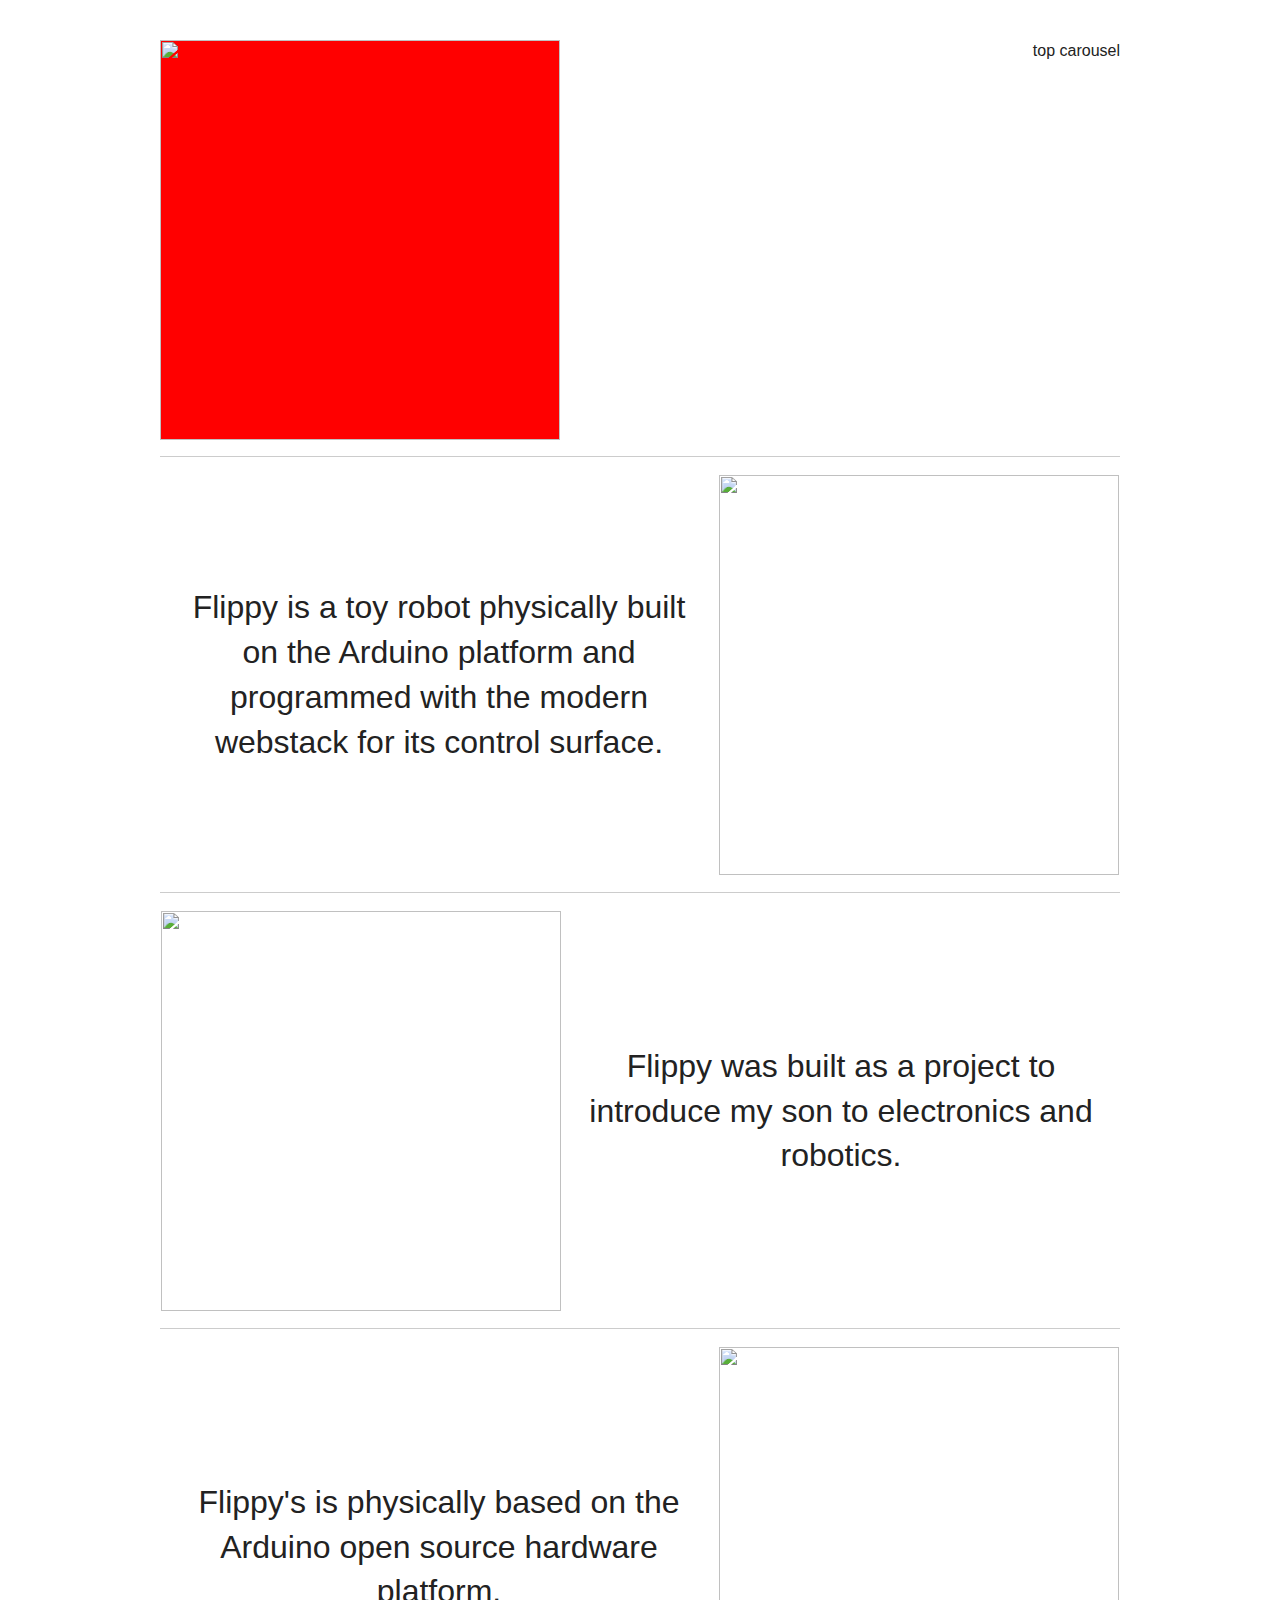
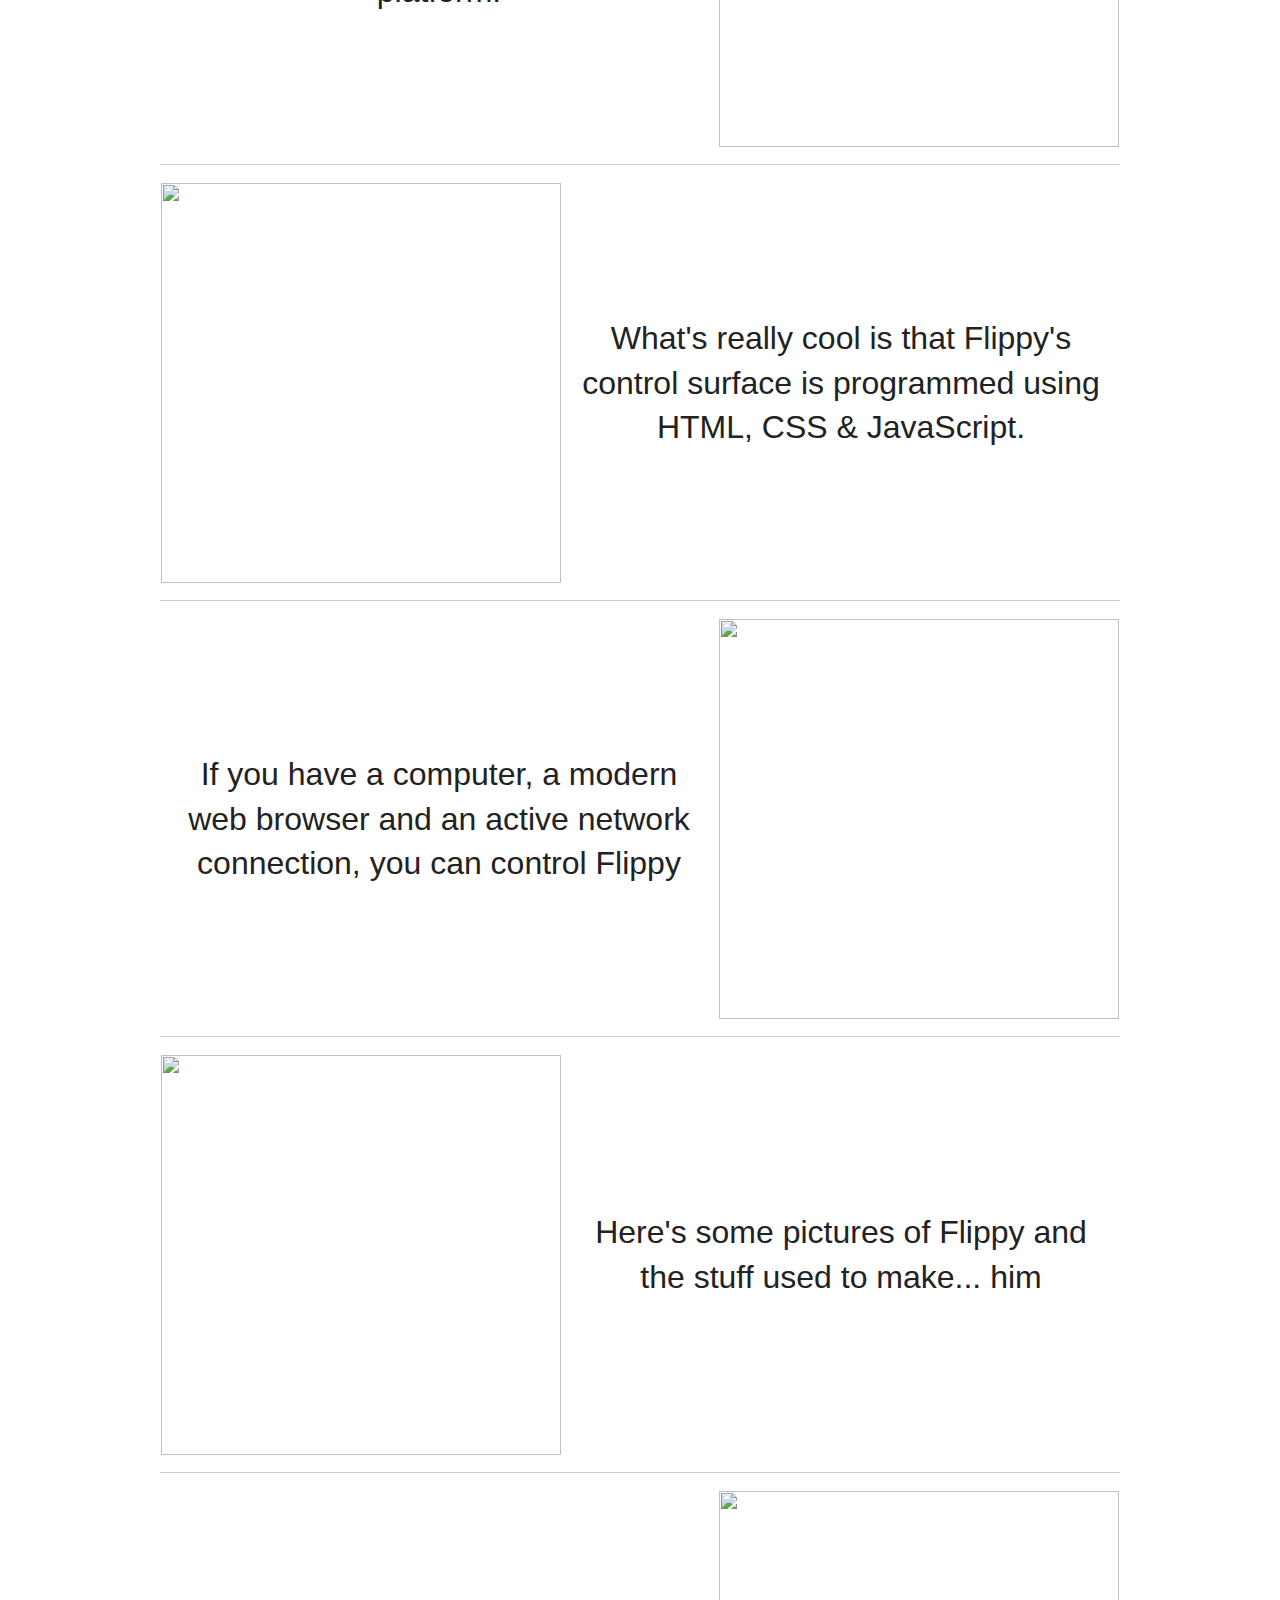
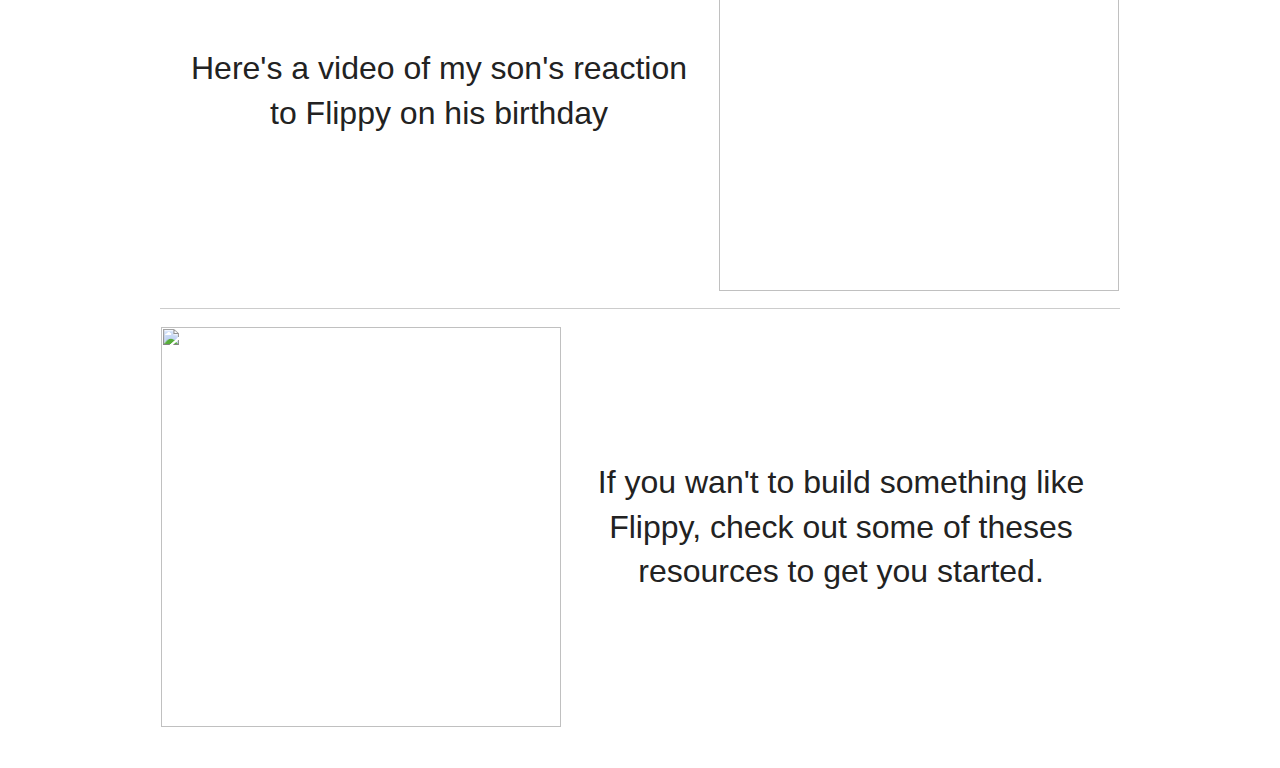
==== index.html @ 73bdab9d "flippy site is on it's way" ====
<!DOCTYPE html>
<head>
  <meta charset="utf-8">
  <meta http-equiv="X-UA-Compatible" content="IE=edge,chrome=1">
  <title></title>
  <meta name="description" content="">
  <meta name="viewport" content="width=device-width">
  <link rel="stylesheet" href="css/normalize.css">
  <link rel="stylesheet" href="css/main.css">
  <link rel="stylesheet" href="css/screen.css">
  <script src="js/vendor/modernizr-2.6.2.min.js"></script>
</head>
<body>
  <div id="main_container" class="mainContainer">
    <div id="row1" class="imgCarousel">
      <div id="top_img" class="topImg"><img src="http://placehold.it/400x400" height="400" width="400"></div>
      <div id="top_car" class="topCar">top carousel</div>
    </div>
    <div class="clearfix"></div>
    <hr>
    <table id="row1" class="descImg">
      <tr>
        <td class="rowdesc">
          <p>Flippy is a toy robot  physically built on the Arduino platform and programmed with the modern webstack for its control surface.</p>
        </td>
        <td class="rowimg"><img src="http://placehold.it/400x400" height="400" width="400"></td>
      </tr>
    </table>
    <hr>
    <table id="row2" class="imgDesc">
      <tr>
        <td class="rowimg"><img src="http://placehold.it/400x400" height="400" width="400"></td>
        <td class="rowdesc">
          <p>Flippy was built as a project to introduce my son to electronics and robotics.</p>
        </td>
      </tr>
    </table>
    <hr>
    <table id="row3" class="descImg">
      <tr>
        <td class="rowdesc">
          <p>Flippy's is physically based on the Arduino open source hardware platform.</p>
        </td>
        <td class="rowimg"><img src="http://placehold.it/400x400" height="400" width="400"></td>
      </tr>
    </table>
    <hr>
    <table id="row4" class="imgDesc">
      <tr>
        <td class="rowimg"><img src="http://placehold.it/400x400" height="400" width="400"></td>
        <td class="rowdesc">
          <p>What's really cool is that Flippy's control surface is programmed using HTML, CSS & JavaScript.</p>
        </td>
      </tr>
    </table>
    <hr>
    <table id="row5" class="descImg">
      <tr>
        <td class="rowdesc">
          <p>If you have a computer, a modern web browser and an active network connection, you can control Flippy</p>
          <td class="rowimg"><img src="http://placehold.it/400x400" height="400" width="400"></td>
        </td>
      </tr>
    </table>
    <hr>
    <table id="row6" class="imgDesc">
      <tr>
        <td class="rowimg"><img src="http://placehold.it/400x400" height="400" width="400"></td>
        <td class="rowdesc">
          <p>Here's some pictures of Flippy and the stuff used to make... him</p>
        </td>
      </tr>
    </table>
    <hr>
    <table id="row7" class="descImg">
      <tr>
        <td class="rowdesc">
          <p>Here's a video of my son's reaction to Flippy on his birthday</p>
        </td>
        <td class="rowimg"><img src="http://placehold.it/400x400" height="400" width="400"></td>
      </tr>
    </table>
    <hr>
    <table id="row8" class="imgDesc">
      <tr>
        <td class="rowimg"><img src="http://placehold.it/400x400" height="400" width="400"></td>
        <td class="rowdesc">
          <p>If you wan't to build something like Flippy, check out some of theses resources to get you started.</p>
        </td>
      </tr>
    </table>
  </div>
  <script src="//ajax.googleapis.com/ajax/libs/jquery/1.8.2/jquery.min.js"></script>
  <script>window.jQuery || document.write('<script src="js/vendor/jquery-1.8.2.min.js"><\\/script>')</script>
  <script src="js/plugins.js"></script>
  <script src="js/main.js"></script>
  <script>
    var _gaq=[['_setAccount','UA-XXXXX-X'],['_trackPageview']];
    (function(d,t){var g=d.createElement(t),s=d.getElementsByTagName(t)[0];
    g.src=('https:'==location.protocol?'//ssl':'//www')+'.google-analytics.com/ga.js';
    s.parentNode.insertBefore(g,s)}(document,'script'));
  </script>
</body>
---- css/main.css ----
/*
 * HTML5 Boilerplate
 *
 * What follows is the result of much research on cross-browser styling.
 * Credit left inline and big thanks to Nicolas Gallagher, Jonathan Neal,
 * Kroc Camen, and the H5BP dev community and team.
 */

/* ==========================================================================
   Base styles: opinionated defaults
   ========================================================================== */

html,
button,
input,
select,
textarea {
    color: #222;
}

body {
    font-size: 1em;
    line-height: 1.4;
}

/*
 * Remove text-shadow in selection highlight: h5bp.com/i
 * These selection declarations have to be separate.
 * Customize the background color to match your design.
 */

::-moz-selection {
    background: #b3d4fc;
    text-shadow: none;
}

::selection {
    background: #b3d4fc;
    text-shadow: none;
}

/*
 * A better looking default horizontal rule
 */

hr {
    display: block;
    height: 1px;
    border: 0;
    border-top: 1px solid #ccc;
    margin: 1em 0;
    padding: 0;
}

/*
 * Remove the gap between images and the bottom of their containers: h5bp.com/i/440
 */

img {
    vertical-align: middle;
}

/*
 * Remove default fieldset styles.
 */

fieldset {
    border: 0;
    margin: 0;
    padding: 0;
}

/*
 * Allow only vertical resizing of textareas.
 */

textarea {
    resize: vertical;
}

/* ==========================================================================
   Chrome Frame prompt
   ========================================================================== */

.chromeframe {
    margin: 0.2em 0;
    background: #ccc;
    color: #000;
    padding: 0.2em 0;
}

/* ==========================================================================
   Author's custom styles
   ========================================================================== */

















/* ==========================================================================
   Helper classes
   ========================================================================== */

/*
 * Image replacement
 */

.ir {
    background-color: transparent;
    border: 0;
    overflow: hidden;
    /* IE 6/7 fallback */
    *text-indent: -9999px;
}

.ir:before {
    content: "";
    display: block;
    width: 0;
    height: 100%;
}

/*
 * Hide from both screenreaders and browsers: h5bp.com/u
 */

.hidden {
    display: none !important;
    visibility: hidden;
}

/*
 * Hide only visually, but have it available for screenreaders: h5bp.com/v
 */

.visuallyhidden {
    border: 0;
    clip: rect(0 0 0 0);
    height: 1px;
    margin: -1px;
    overflow: hidden;
    padding: 0;
    position: absolute;
    width: 1px;
}

/*
 * Extends the .visuallyhidden class to allow the element to be focusable
 * when navigated to via the keyboard: h5bp.com/p
 */

.visuallyhidden.focusable:active,
.visuallyhidden.focusable:focus {
    clip: auto;
    height: auto;
    margin: 0;
    overflow: visible;
    position: static;
    width: auto;
}

/*
 * Hide visually and from screenreaders, but maintain layout
 */

.invisible {
    visibility: hidden;
}

/*
 * Clearfix: contain floats
 *
 * For modern browsers
 * 1. The space content is one way to avoid an Opera bug when the
 *    `contenteditable` attribute is included anywhere else in the document.
 *    Otherwise it causes space to appear at the top and bottom of elements
 *    that receive the `clearfix` class.
 * 2. The use of `table` rather than `block` is only necessary if using
 *    `:before` to contain the top-margins of child elements.
 */

.clearfix:before,
.clearfix:after {
    content: " "; /* 1 */
    display: table; /* 2 */
}

.clearfix:after {
    clear: both;
}

/*
 * For IE 6/7 only
 * Include this rule to trigger hasLayout and contain floats.
 */

.clearfix {
    *zoom: 1;
}

/* ==========================================================================
   EXAMPLE Media Queries for Responsive Design.
   Theses examples override the primary ('mobile first') styles.
   Modify as content requires.
   ========================================================================== */

@media only screen and (min-width: 35em) {
    /* Style adjustments for viewports that meet the condition */
}

@media only screen and (-webkit-min-device-pixel-ratio: 1.5),
       only screen and (min-resolution: 144dpi) {
    /* Style adjustments for high resolution devices */
}

/* ==========================================================================
   Print styles.
   Inlined to avoid required HTTP connection: h5bp.com/r
   ========================================================================== */

@media print {
    * {
        background: transparent !important;
        color: #000 !important; /* Black prints faster: h5bp.com/s */
        box-shadow: none !important;
        text-shadow: none !important;
    }

    a,
    a:visited {
        text-decoration: underline;
    }

    a[href]:after {
        content: " (" attr(href) ")";
    }

    abbr[title]:after {
        content: " (" attr(title) ")";
    }

    /*
     * Don't show links for images, or javascript/internal links
     */

    .ir a:after,
    a[href^="javascript:"]:after,
    a[href^="#"]:after {
        content: "";
    }

    pre,
    blockquote {
        border: 1px solid #999;
        page-break-inside: avoid;
    }

    thead {
        display: table-header-group; /* h5bp.com/t */
    }

    tr,
    img {
        page-break-inside: avoid;
    }

    img {
        max-width: 100% !important;
    }

    @page {
        margin: 0.5cm;
    }

    p,
    h2,
    h3 {
        orphans: 3;
        widows: 3;
    }

    h2,
    h3 {
        page-break-after: avoid;
    }
}
---- css/screen.css ----
.mainContainer{max-width:960px;margin:40px auto;padding:0px 20px}.imgCarousel .topImg{float:left;height:400px;width:400px;background-color:red}.imgCarousel .topCar{float:right}.descImg .rowdesc{font-size:2em;text-align:center;vertical-align:middle;padding:0px 20px 0px 20px}.descImg .rowimg{background-color:transparent;min-width:400px;height:400px;vertical-align:middle;text-align:center}.imgDesc .rowimg{background-color:transparent;min-width:400px;height:400px;vertical-align:middle;text-align:center}.imgDesc .rowdesc{font-size:2em;text-align:center;vertical-align:middle;padding:0px 20px 0px 20px}
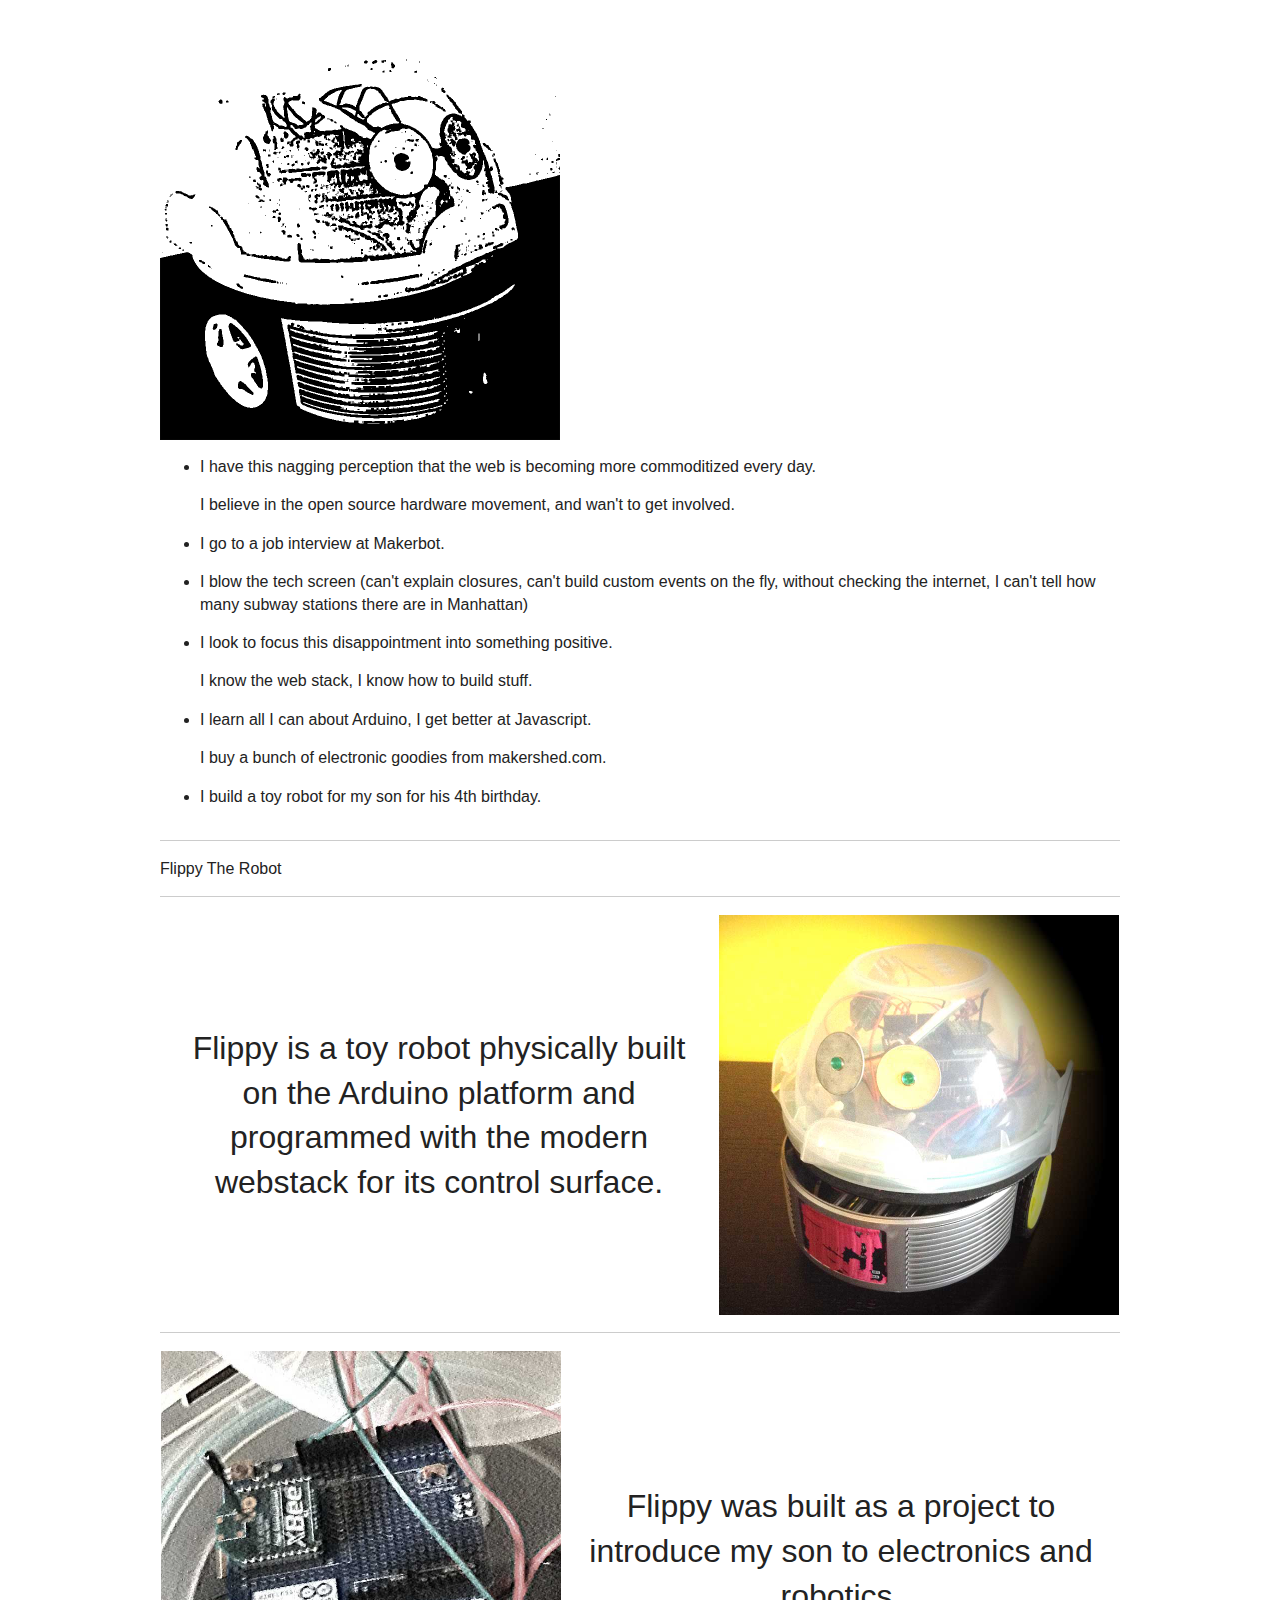
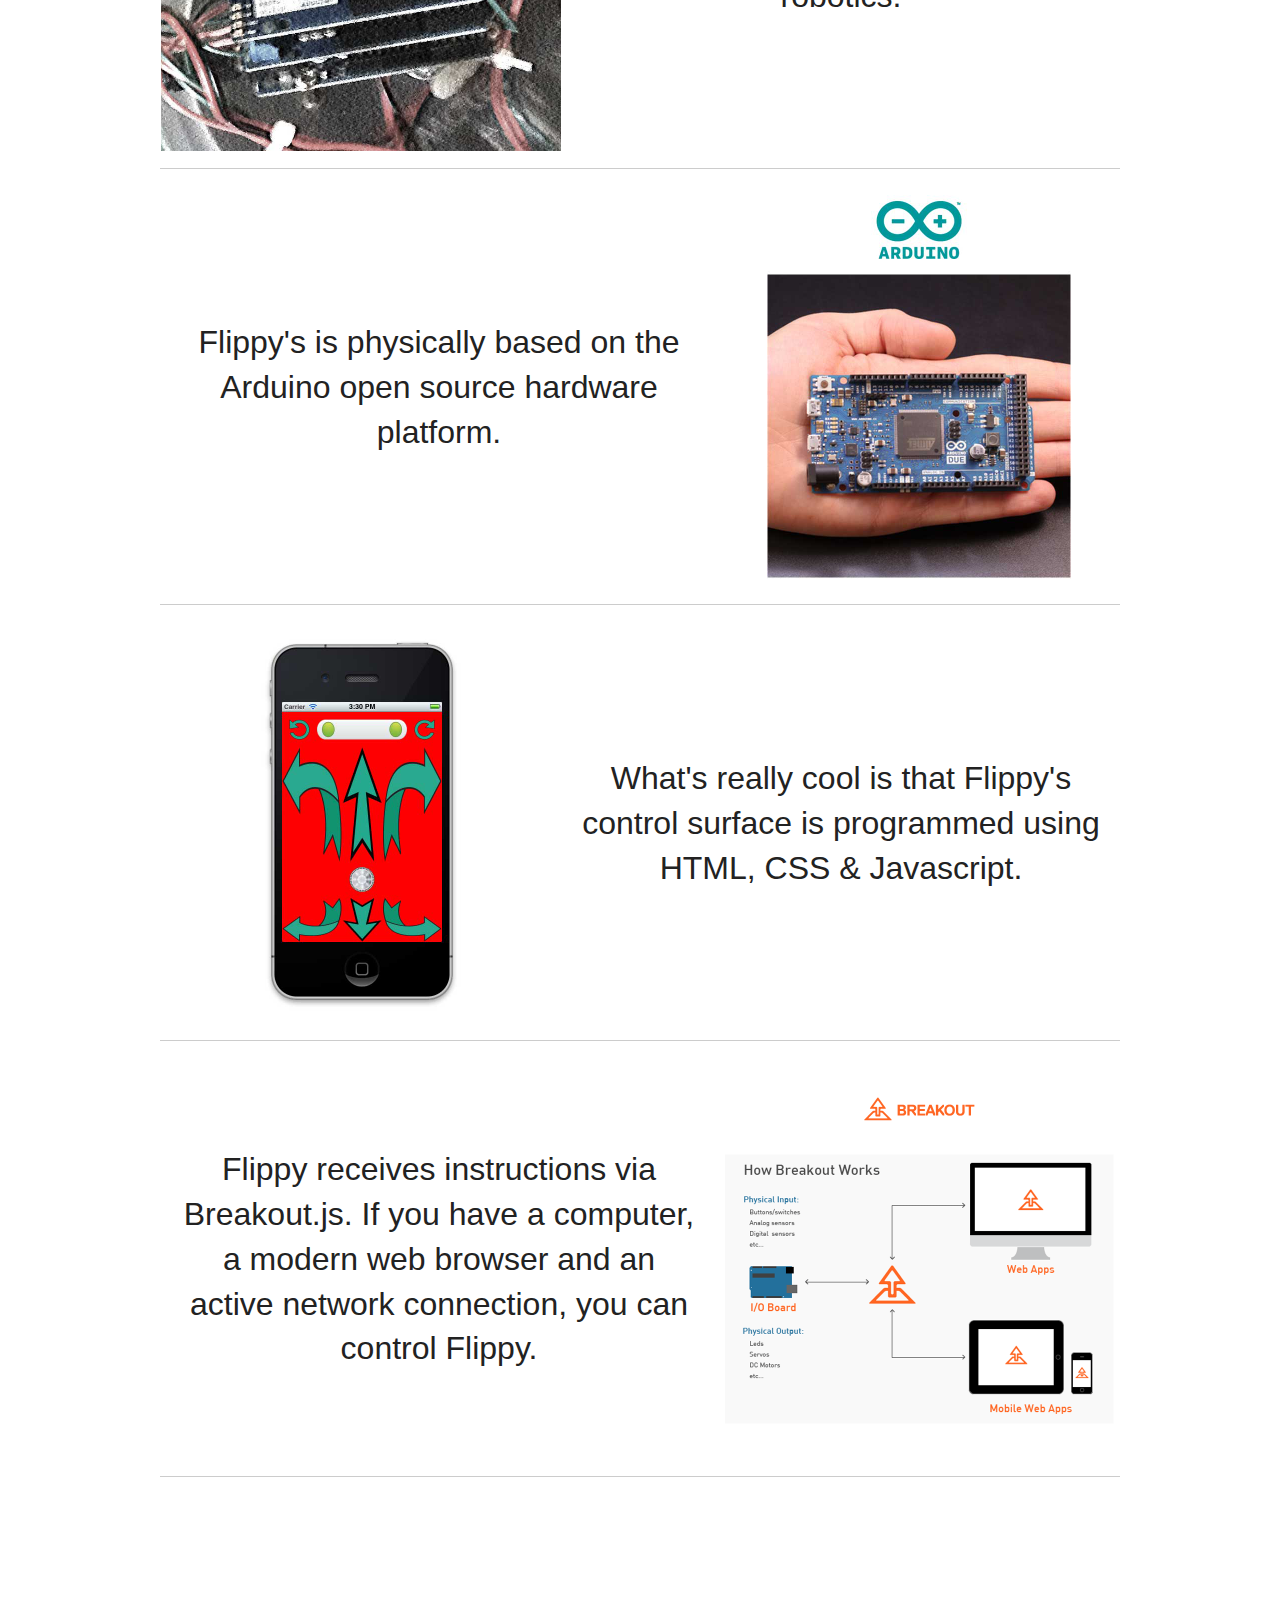
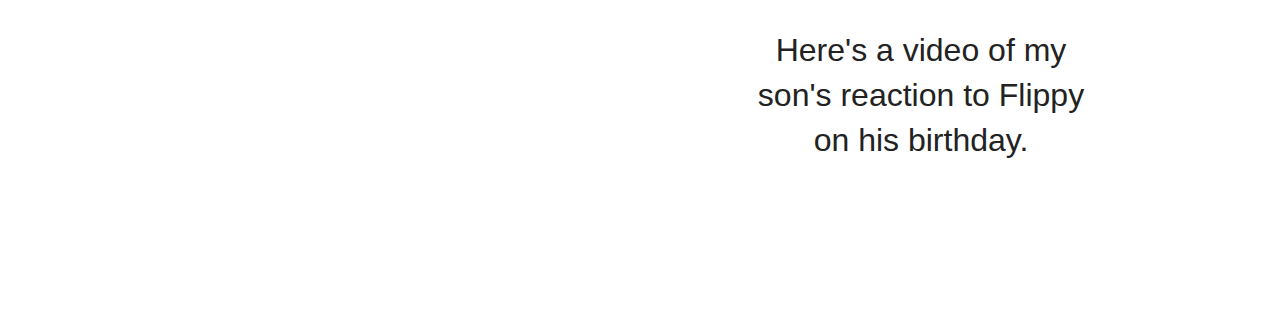
==== commit 11929ac5: "finishing up" ====
--- a/index.html
+++ b/index.html
@@ -13,23 +13,49 @@
 <body>
   <div id="main_container" class="mainContainer">
     <div id="row1" class="imgCarousel">
-      <div id="top_img" class="topImg"><img src="http://placehold.it/400x400" height="400" width="400"></div>
-      <div id="top_car" class="topCar">top carousel</div>
+      <div id="top_img" class="topImg"><img src="img/head_img.gif" height="100%" width="100%"></div>
+      <div id="top_car" class="topCar">
+        <ul>
+          <li>
+            <p>I have this nagging perception that the web is becoming more commoditized  every day.</p>
+            <p>I believe in the open source hardware movement, and wan't to get involved.</p>
+          </li>
+          <li> 
+            <p>I go to a job interview at Makerbot.</p>
+          </li>
+          <li> 
+            <p>I blow the tech screen (can&apos;t explain closures, can&apos;t build custom events on the fly, without checking the internet, I can&apos;t tell how many subway stations there are in Manhattan)</p>
+          </li>
+          <li> 
+            <p>I look to focus this disappointment into something positive.</p>
+            <p>I know the web stack, I know how to build stuff.</p>
+          </li>
+          <li>
+            <p>I learn all I can about Arduino, I get better at Javascript.</p>
+            <p>I buy a bunch of electronic goodies from makershed.com.</p>
+          </li>
+          <li>
+            <p>I build a toy robot for my son for his 4th birthday.</p>
+          </li>
+        </ul>
+      </div>
     </div>
     <div class="clearfix"></div>
+    <hr>
+    <p>Flippy The Robot</p>
     <hr>
     <table id="row1" class="descImg">
       <tr>
         <td class="rowdesc">
           <p>Flippy is a toy robot  physically built on the Arduino platform and programmed with the modern webstack for its control surface.</p>
         </td>
-        <td class="rowimg"><img src="http://placehold.it/400x400" height="400" width="400"></td>
+        <td class="rowimg"><img src="img/flippy_img1.jpg" height="100%" width="100%"></td>
       </tr>
     </table>
     <hr>
     <table id="row2" class="imgDesc">
       <tr>
-        <td class="rowimg"><img src="http://placehold.it/400x400" height="400" width="400"></td>
+        <td class="rowimg"><img src="img/flippy_img2.jpg" height="100%" width="100%"></td>
         <td class="rowdesc">
           <p>Flippy was built as a project to introduce my son to electronics and robotics.</p>
         </td>
@@ -41,15 +67,15 @@
         <td class="rowdesc">
           <p>Flippy's is physically based on the Arduino open source hardware platform.</p>
         </td>
-        <td class="rowimg"><img src="http://placehold.it/400x400" height="400" width="400"></td>
+        <td class="rowimg"><img src="img/flippy_img3.jpg" height="100%" width="100%"></td>
       </tr>
     </table>
     <hr>
     <table id="row4" class="imgDesc">
       <tr>
-        <td class="rowimg"><img src="http://placehold.it/400x400" height="400" width="400"></td>
+        <td class="rowimg"><img src="img/flippy_img4.jpg" height="100%" width="100%"></td>
         <td class="rowdesc">
-          <p>What's really cool is that Flippy's control surface is programmed using HTML, CSS & JavaScript.</p>
+          <p>What's really cool is that Flippy's control surface is programmed using HTML, CSS & Javascript.</p>
         </td>
       </tr>
     </table>
@@ -57,35 +83,17 @@
     <table id="row5" class="descImg">
       <tr>
         <td class="rowdesc">
-          <p>If you have a computer, a modern web browser and an active network connection, you can control Flippy</p>
-          <td class="rowimg"><img src="http://placehold.it/400x400" height="400" width="400"></td>
+          <p>Flippy receives instructions via Breakout.js. If you have a computer, a modern web browser and an active network connection, you can control Flippy.</p>
         </td>
+        <td class="rowimg"><img src="img/flippy_img5.png" height="100%" width="100%"></td>
       </tr>
     </table>
     <hr>
     <table id="row6" class="imgDesc">
       <tr>
-        <td class="rowimg"><img src="http://placehold.it/400x400" height="400" width="400"></td>
+        <td class="rowimg"><iframe width="560" height="315" src="http://www.youtube.com/embed/OFdzrCj10w0" frameborder="0" allowfullscreen></iframe></td>
         <td class="rowdesc">
-          <p>Here's some pictures of Flippy and the stuff used to make... him</p>
-        </td>
-      </tr>
-    </table>
-    <hr>
-    <table id="row7" class="descImg">
-      <tr>
-        <td class="rowdesc">
-          <p>Here's a video of my son's reaction to Flippy on his birthday</p>
-        </td>
-        <td class="rowimg"><img src="http://placehold.it/400x400" height="400" width="400"></td>
-      </tr>
-    </table>
-    <hr>
-    <table id="row8" class="imgDesc">
-      <tr>
-        <td class="rowimg"><img src="http://placehold.it/400x400" height="400" width="400"></td>
-        <td class="rowdesc">
-          <p>If you wan't to build something like Flippy, check out some of theses resources to get you started.</p>
+          <p>Here's a video of my son's reaction to Flippy on his birthday.</p>
         </td>
       </tr>
     </table>
--- a/css/screen.css
+++ b/css/screen.css
@@ -1 +1 @@
-.mainContainer{max-width:960px;margin:40px auto;padding:0px 20px}.imgCarousel .topImg{float:left;height:400px;width:400px;background-color:red}.imgCarousel .topCar{float:right}.descImg .rowdesc{font-size:2em;text-align:center;vertical-align:middle;padding:0px 20px 0px 20px}.descImg .rowimg{background-color:transparent;min-width:400px;height:400px;vertical-align:middle;text-align:center}.imgDesc .rowimg{background-color:transparent;min-width:400px;height:400px;vertical-align:middle;text-align:center}.imgDesc .rowdesc{font-size:2em;text-align:center;vertical-align:middle;padding:0px 20px 0px 20px}
+.mainContainer{max-width:960px;margin:40px auto;padding:0px 20px}.imgCarousel .topImg{float:left;height:400px;width:400px;background-color:red}.imgCarousel .topCar{float:right}.descImg .rowdesc{font-size:2em;text-align:center;vertical-align:middle;padding:0px 20px 0px 20px}.descImg .rowimg{background-color:transparent;min-width:400px;height:400px;vertical-align:middle;text-align:center}.imgDesc .rowimg{background-color:transparent;min-width:400px;height:400px;vertical-align:middle;text-align:center}.imgDesc .rowdesc{font-size:2em;text-align:center;vertical-align:middle;padding:0px 20px 0px 20px}@media only screen and (max-width: 640px){.descImg,.imgDesc{display:block}.descImg .rowdesc,.imgDesc .rowdesc{display:block}.descImg .rowimg,.imgDesc .rowimg{display:block;width:auto;width:200px;height:200px;height:auto;overflow:hidden}}
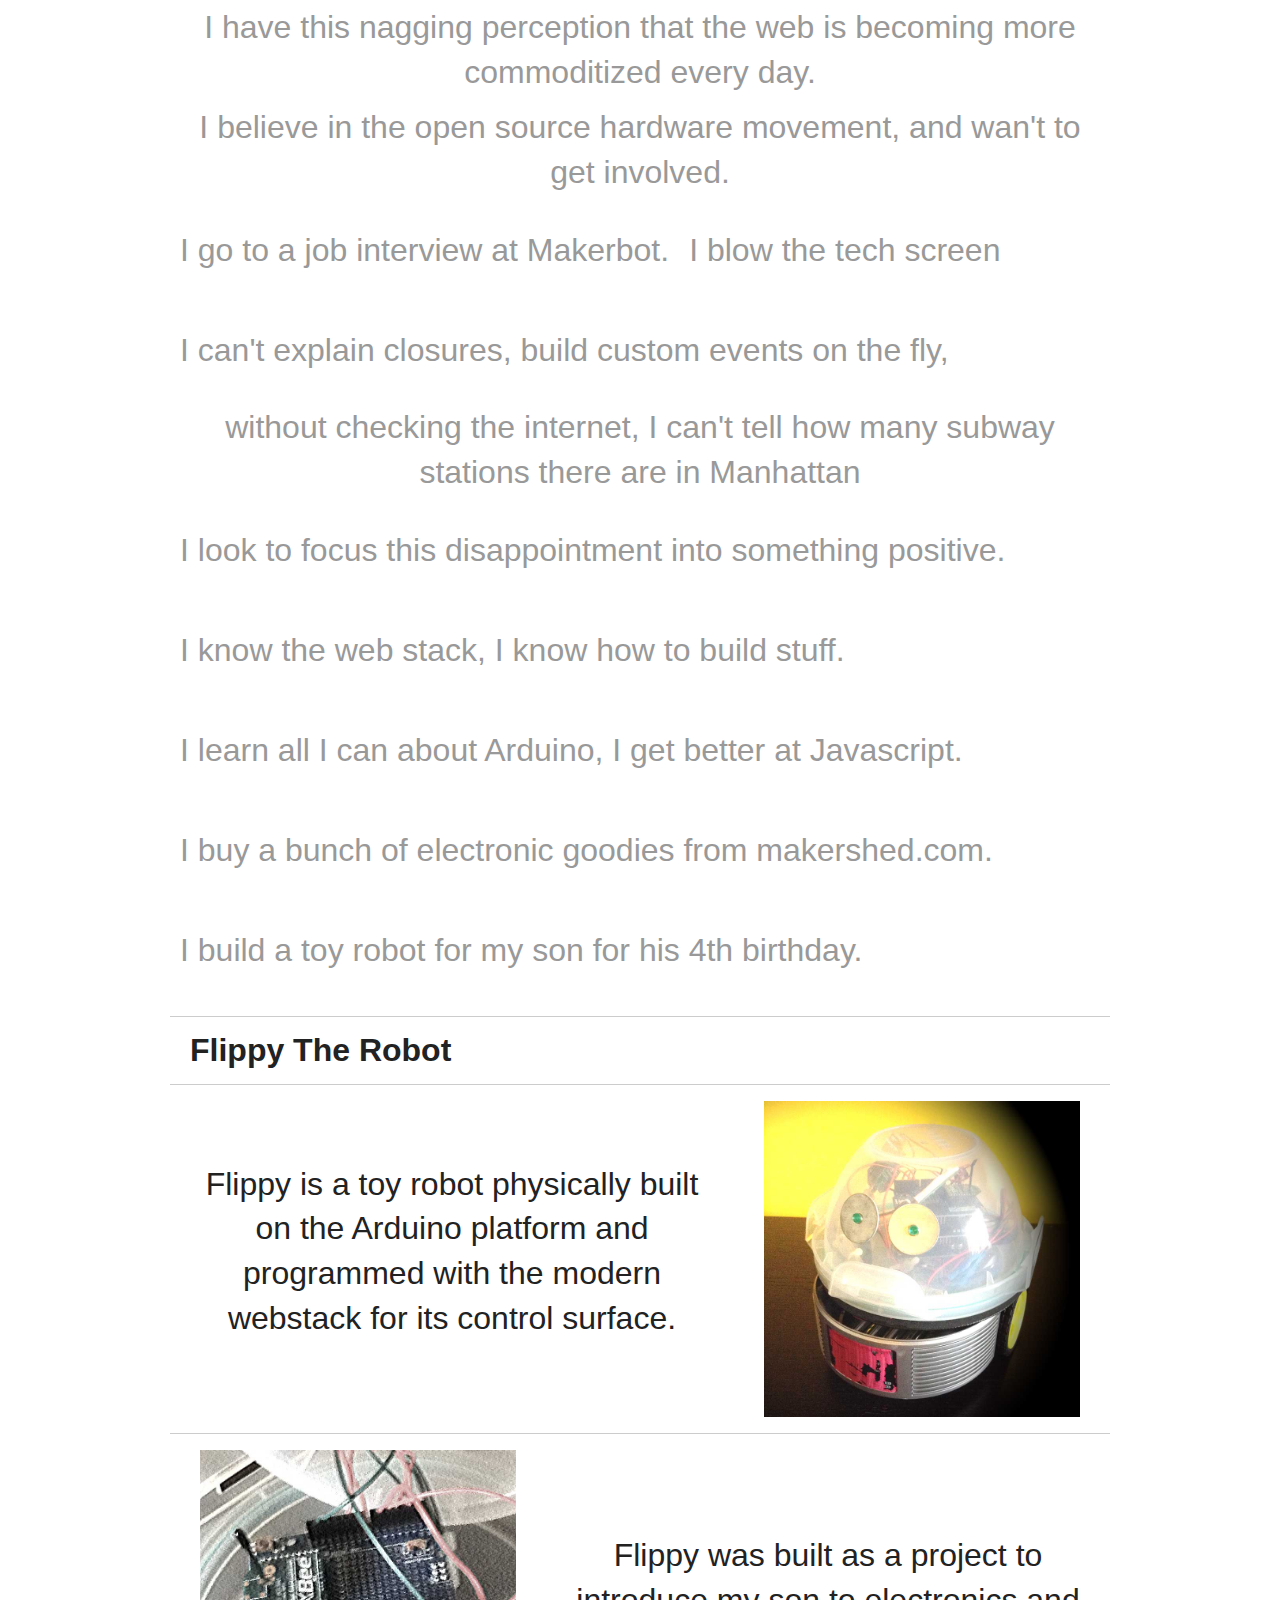
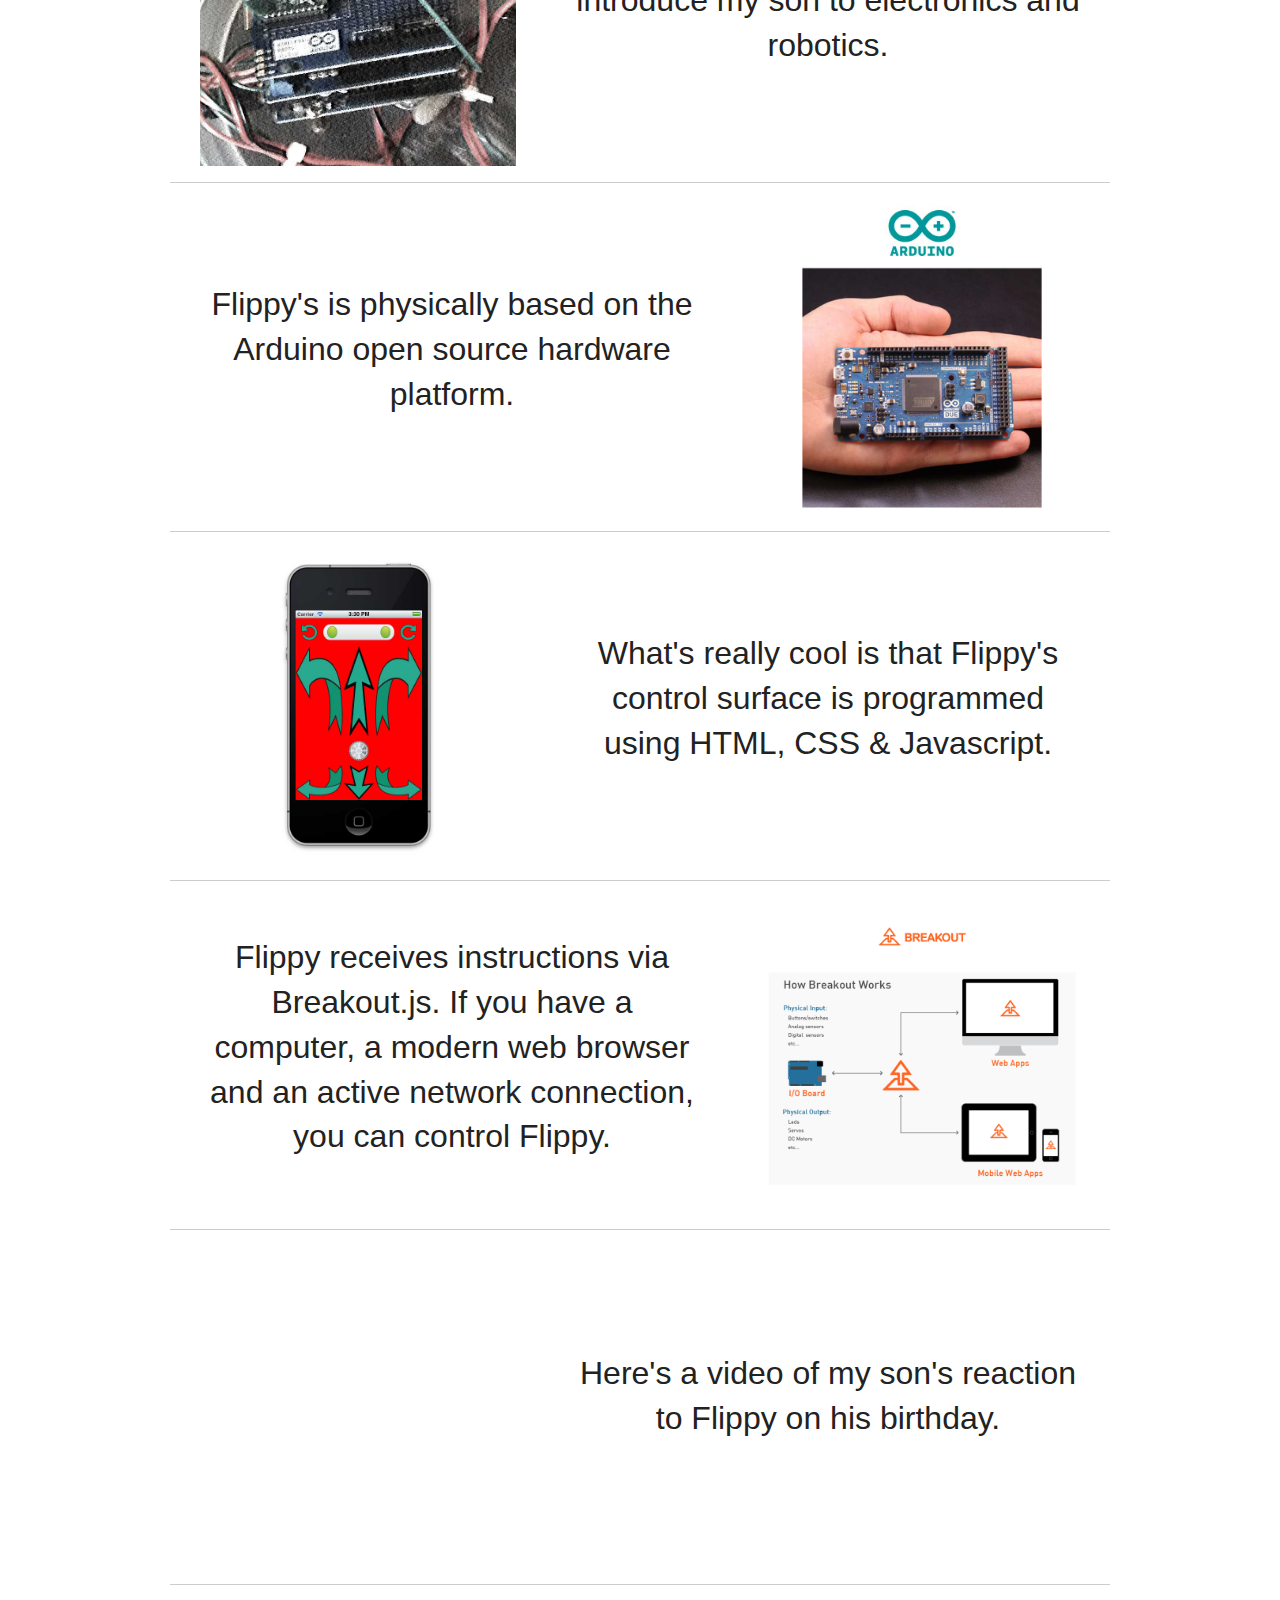
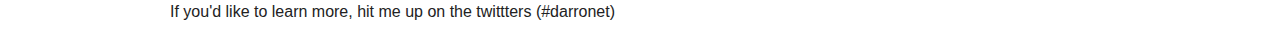
==== commit 215c04ab: "more edits" ====
--- a/index.html
+++ b/index.html
@@ -2,6 +2,7 @@
 <head>
   <meta charset="utf-8">
   <meta http-equiv="X-UA-Compatible" content="IE=edge,chrome=1">
+  <meta name="viewport" content="width=device-width, initial-scale=1.0, user-scalable=no, minimum-scale=1.0, maximum-scale=1.0">
   <title></title>
   <meta name="description" content="">
   <meta name="viewport" content="width=device-width">
@@ -12,96 +13,106 @@
 </head>
 <body>
   <div id="main_container" class="mainContainer">
-    <div id="row1" class="imgCarousel">
-      <div id="top_img" class="topImg"><img src="img/head_img.gif" height="100%" width="100%"></div>
+    <div id="row0" class="imgCarousel">
       <div id="top_car" class="topCar">
-        <ul>
-          <li>
-            <p>I have this nagging perception that the web is becoming more commoditized  every day.</p>
-            <p>I believe in the open source hardware movement, and wan't to get involved.</p>
-          </li>
-          <li> 
-            <p>I go to a job interview at Makerbot.</p>
-          </li>
-          <li> 
-            <p>I blow the tech screen (can&apos;t explain closures, can&apos;t build custom events on the fly, without checking the internet, I can&apos;t tell how many subway stations there are in Manhattan)</p>
-          </li>
-          <li> 
-            <p>I look to focus this disappointment into something positive.</p>
-            <p>I know the web stack, I know how to build stuff.</p>
-          </li>
-          <li>
-            <p>I learn all I can about Arduino, I get better at Javascript.</p>
-            <p>I buy a bunch of electronic goodies from makershed.com.</p>
-          </li>
-          <li>
-            <p>I build a toy robot for my son for his 4th birthday.</p>
-          </li>
-        </ul>
+        <div id="car_itm_0">
+          <p>I have this nagging perception that the web is becoming more commoditized  every day.</p>
+        </div>
+        <div id="car_itm_1">
+          <p>I believe in the open source hardware movement, and wan't to get involved.</p>
+        </div>
+        <div id="car_itm_2">
+          <p>I go to a job interview at Makerbot.</p>
+        </div>
+        <div id="car_itm_3">
+          <p>I blow the tech screen</p>
+        </div>
+        <div id="car_itm_4">
+          <p>I can&apos;t explain closures, build custom events on the fly,</p>
+        </div>
+        <div id="car_itm_5">
+          <p>without checking the internet, I can&apos;t tell how many subway stations there are in Manhattan</p>
+        </div>
+        <div id="car_itm_6">
+          <p>I look to focus this disappointment into something positive.</p>
+        </div>
+        <div id="car_itm_7">
+          <p>I know the web stack, I know how to build stuff.</p>
+        </div>
+        <div id="car_itm_8">
+          <p>I learn all I can about Arduino, I get better at Javascript.</p>
+        </div>
+        <div id="car_itm_9">
+          <p>I buy a bunch of electronic goodies from makershed.com.</p>
+        </div>
+        <div id="car_itm_10">
+          <p>I build a toy robot for my son for his 4th birthday.</p>
+        </div>
       </div>
     </div>
     <div class="clearfix"></div>
     <hr>
-    <p>Flippy The Robot</p>
+    <p class="pageTitle">Flippy The Robot</p>
+    <div class="clearfix"></div>
     <hr>
-    <table id="row1" class="descImg">
-      <tr>
-        <td class="rowdesc">
-          <p>Flippy is a toy robot  physically built on the Arduino platform and programmed with the modern webstack for its control surface.</p>
-        </td>
-        <td class="rowimg"><img src="img/flippy_img1.jpg" height="100%" width="100%"></td>
-      </tr>
-    </table>
+    <div id="row1" class="contentRow">
+      <div class="rowdesc">
+        <p>Flippy is a toy robot  physically built on the Arduino platform and programmed with the modern webstack for its control surface.</p>
+      </div>
+      <div class="rowimg"><img src="img/flippy_img1.jpg" height="100%" width="100%"></div>
+    </div>
+    <div class="clearfix"></div>
     <hr>
-    <table id="row2" class="imgDesc">
-      <tr>
-        <td class="rowimg"><img src="img/flippy_img2.jpg" height="100%" width="100%"></td>
-        <td class="rowdesc">
-          <p>Flippy was built as a project to introduce my son to electronics and robotics.</p>
-        </td>
-      </tr>
-    </table>
+    <div id="row2" class="contentRow">
+      <div class="rowdesc">
+        <p>Flippy was built as a project to introduce my son to electronics and robotics.</p>
+      </div>
+      <div class="rowimg"><img src="img/flippy_img2.jpg" height="100%" width="100%"></div>
+    </div>
+    <div class="clearfix"></div>
     <hr>
-    <table id="row3" class="descImg">
-      <tr>
-        <td class="rowdesc">
-          <p>Flippy's is physically based on the Arduino open source hardware platform.</p>
-        </td>
-        <td class="rowimg"><img src="img/flippy_img3.jpg" height="100%" width="100%"></td>
-      </tr>
-    </table>
+    <div id="row3" class="contentRow">
+      <div class="rowdesc">
+        <p>Flippy's is physically based on the Arduino open source hardware platform.</p>
+      </div>
+      <div class="rowimg"><img src="img/flippy_img3.jpg" height="100%" width="100%"></div>
+    </div>
+    <div class="clearfix"></div>
     <hr>
-    <table id="row4" class="imgDesc">
-      <tr>
-        <td class="rowimg"><img src="img/flippy_img4.jpg" height="100%" width="100%"></td>
-        <td class="rowdesc">
-          <p>What's really cool is that Flippy's control surface is programmed using HTML, CSS & Javascript.</p>
-        </td>
-      </tr>
-    </table>
+    <div id="row4" class="contentRow">
+      <div class="rowdesc">
+        <p>What's really cool is that Flippy's control surface is programmed using HTML, CSS & Javascript.</p>
+      </div>
+      <div class="rowimg"><img src="img/flippy_img4.jpg" height="100%" width="100%"></div>
+    </div>
+    <div class="clearfix"></div>
     <hr>
-    <table id="row5" class="descImg">
-      <tr>
-        <td class="rowdesc">
-          <p>Flippy receives instructions via Breakout.js. If you have a computer, a modern web browser and an active network connection, you can control Flippy.</p>
-        </td>
-        <td class="rowimg"><img src="img/flippy_img5.png" height="100%" width="100%"></td>
-      </tr>
-    </table>
+    <div id="row5" class="contentRow">
+      <div class="rowdesc">
+        <p>Flippy receives instructions via Breakout.js. If you have a computer, a modern web browser and an active network connection, you can control Flippy.</p>
+      </div>
+      <div class="rowimg"><img src="img/flippy_img5.png" height="100%" width="100%"></div>
+    </div>
+    <div class="clearfix"></div>
     <hr>
-    <table id="row6" class="imgDesc">
-      <tr>
-        <td class="rowimg"><iframe width="560" height="315" src="http://www.youtube.com/embed/OFdzrCj10w0" frameborder="0" allowfullscreen></iframe></td>
-        <td class="rowdesc">
-          <p>Here's a video of my son's reaction to Flippy on his birthday.</p>
-        </td>
-      </tr>
-    </table>
+    <div id="row6" class="contentRow">
+      <div class="rowdesc">
+        <p>Here's a video of my son's reaction to Flippy on his birthday.</p>
+      </div>
+      <div class="rowimg">
+        <iframe width="560" height="315" src="http://www.youtube.com/embed/OFdzrCj10w0" frameborder="0" allowfullscreen></iframe>
+      </div>
+    </div>
+    <div class="clearfix"></div>
+    <hr>
+    <p>If you'd like to learn more, hit me up on the twittters (#darronet)</p>
   </div>
   <script src="//ajax.googleapis.com/ajax/libs/jquery/1.8.2/jquery.min.js"></script>
   <script>window.jQuery || document.write('<script src="js/vendor/jquery-1.8.2.min.js"><\\/script>')</script>
-  <script src="js/plugins.js"></script>
-  <script src="js/main.js"></script>
+  <script type="text/javascript" language="javascript" src="js/vendor/jquery.carouFredSel-6.1.0-packed.js"></script>
+  <script type="text/javascript" language="javascript" src="js/vendor/jquery.fitvids.js"></script>
+  <script type="text/javascript" language="javascript" src="js/plugins.js"></script>
+  <script type="text/javascript" language="javascript" src="js/main.js"></script>
   <script>
     var _gaq=[['_setAccount','UA-XXXXX-X'],['_trackPageview']];
     (function(d,t){var g=d.createElement(t),s=d.getElementsByTagName(t)[0];
--- a/css/screen.css
+++ b/css/screen.css
@@ -1 +1 @@
-.mainContainer{max-width:960px;margin:40px auto;padding:0px 20px}.imgCarousel .topImg{float:left;height:400px;width:400px;background-color:red}.imgCarousel .topCar{float:right}.descImg .rowdesc{font-size:2em;text-align:center;vertical-align:middle;padding:0px 20px 0px 20px}.descImg .rowimg{background-color:transparent;min-width:400px;height:400px;vertical-align:middle;text-align:center}.imgDesc .rowimg{background-color:transparent;min-width:400px;height:400px;vertical-align:middle;text-align:center}.imgDesc .rowdesc{font-size:2em;text-align:center;vertical-align:middle;padding:0px 20px 0px 20px}@media only screen and (max-width: 640px){.descImg,.imgDesc{display:block}.descImg .rowdesc,.imgDesc .rowdesc{display:block}.descImg .rowimg,.imgDesc .rowimg{display:block;width:auto;width:200px;height:200px;height:auto;overflow:hidden}}
+*{-moz-box-sizing:border-box;-webkit-box-sizing:border-box;box-sizing:border-box}.mainContainer{max-width:960px;position:relative;margin:0px auto;padding:0px 10px 0px 10px}.imgCarousel .topCar{background-color:white}.imgCarousel .topCar div{float:left;text-align:center;display:table-cell;vertical-align:middle;display:table;height:100px;font-size:1.1em;padding:0px 10px 0px 10px}.imgCarousel .topCar div p{display:table-cell;vertical-align:middle}.pageTitle{font-weight:bold;font-size:1.5em;text-align:center;padding:0px 20px 0px 20px;margin:0px;line-height:.9em}.rowdesc,.rowimg{padding:0px 30px 0px 30px}.rowdesc{display:table}.rowdesc p{display:table-cell;vertical-align:middle;height:100px;background-color:white;text-align:center}@media only screen and (min-width: 640px){.imgCarousel .topCar{background-color:white}.imgCarousel .topCar div{font-size:2em;color:#999999}.pageTitle{font-weight:bold;font-size:2em;text-align:left;padding:0px 20px 0px 20px;margin:0px;line-height:1.1em}.rowdesc{width:60%}.rowdesc p{height:300px;font-size:2em}.rowimg{width:40%}#row1,#row3,#row5{float:none;clear:both}#row1 .rowdesc,#row3 .rowdesc,#row5 .rowdesc{float:left}#row1 .rowimg,#row3 .rowimg,#row5 .rowimg{float:right}#row2,#row4,#row6{float:none;clear:both}#row2 .rowdesc,#row4 .rowdesc,#row6 .rowdesc{float:right}#row2 .rowimg,#row4 .rowimg,#row6 .rowimg{float:left}#row6{float:none;clear:both}#row6 .rowdesc{float:right;width:60%}#row6 .rowimg{float:left;width:40%}}
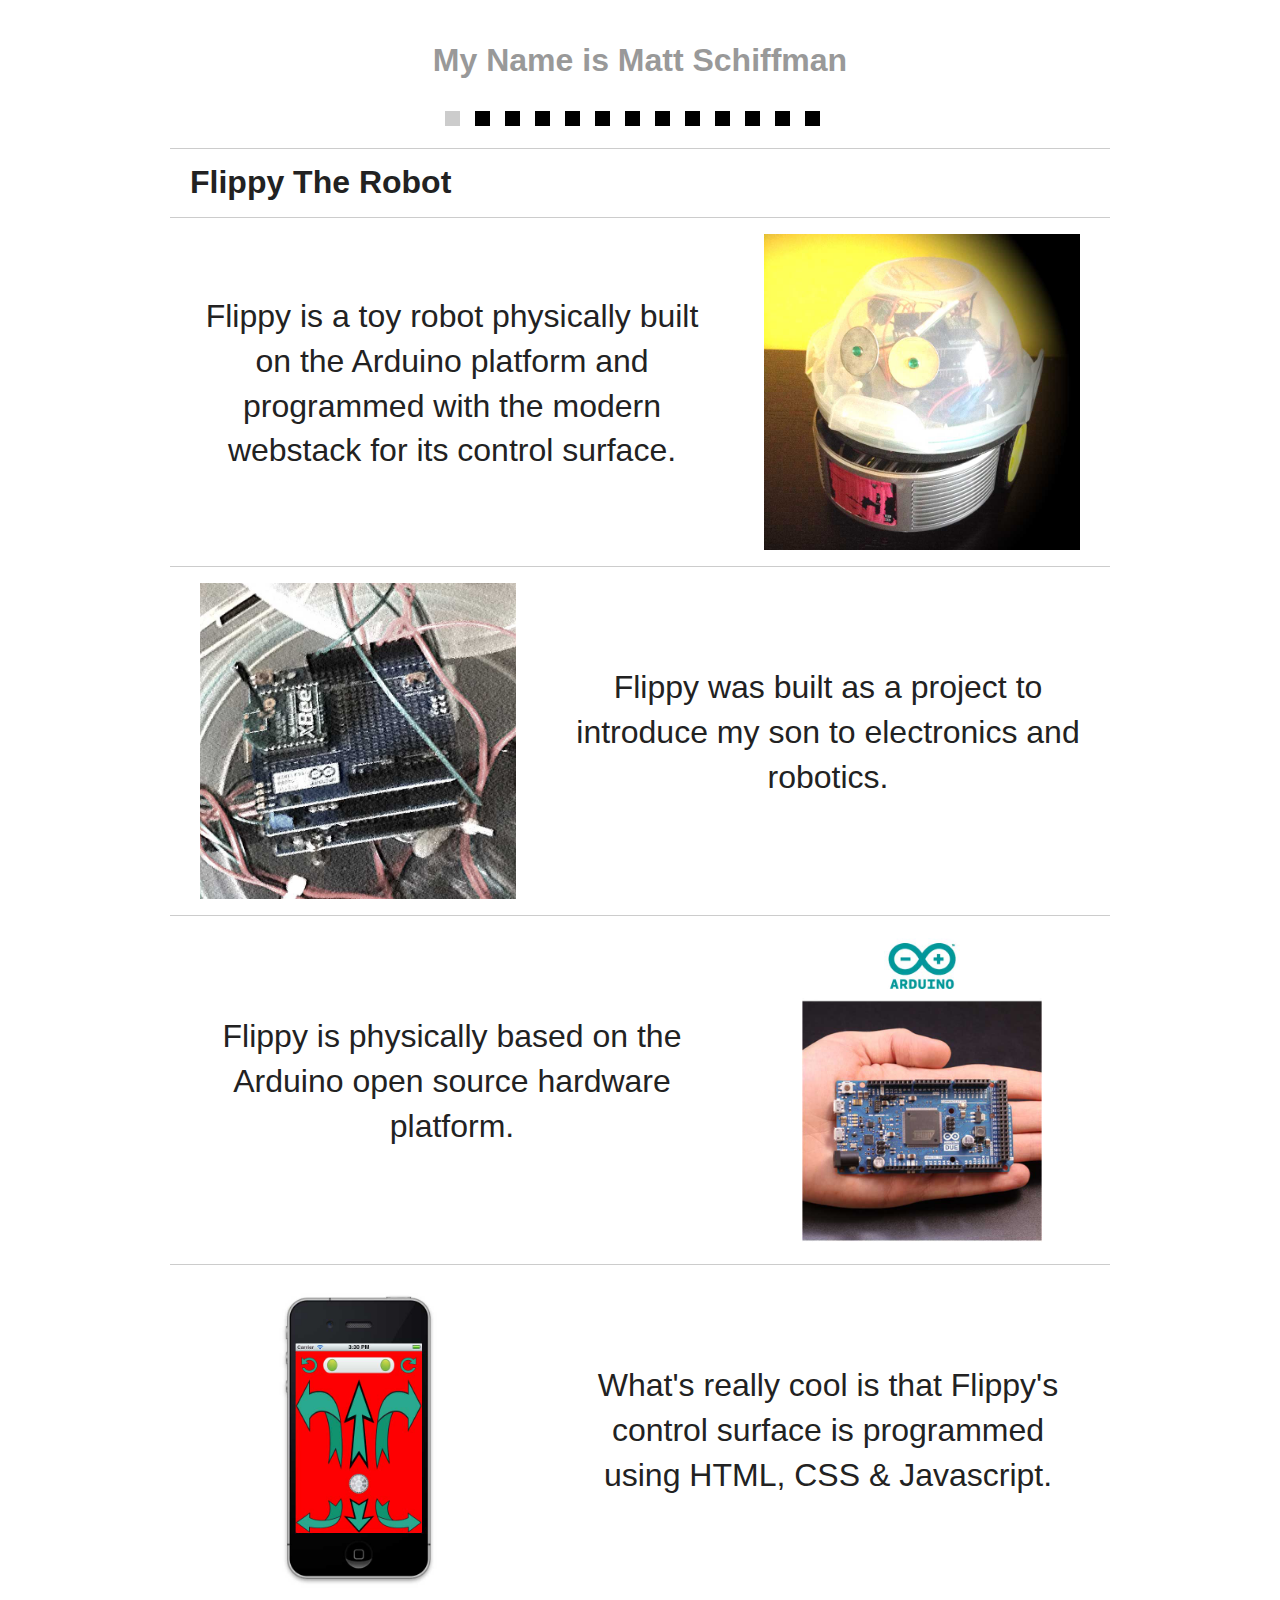
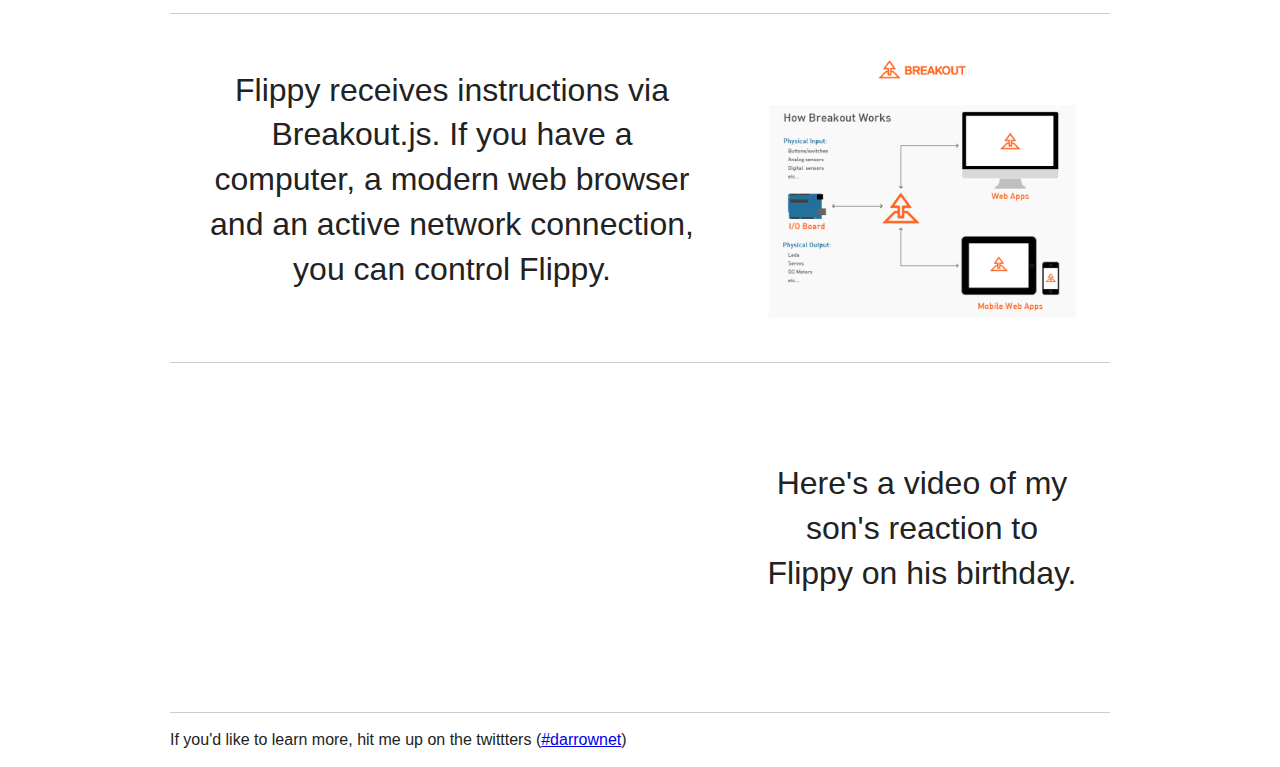
==== commit ae473e82: "yes last minute changes" ====
--- a/index.html
+++ b/index.html
@@ -13,51 +13,68 @@
 </head>
 <body>
   <div id="main_container" class="mainContainer">
+    <!-- AddThis Button BEGIN -->
+    <div class="addthis_toolbox addthis_default_style ">
+    <a class="addthis_button_facebook_like" fb:like:layout="button_count"></a>
+    <a class="addthis_button_tweet"></a>
+    <a class="addthis_button_pinterest_pinit"></a>
+    <a class="addthis_counter addthis_pill_style"></a>
+    </div>
+    <script type="text/javascript">var addthis_config = {"data_track_addressbar":true};</script>
+    <script type="text/javascript" src="//s7.addthis.com/js/300/addthis_widget.js#pubid=ra-4e56bfb459d1e35d"></script>
+    <!-- AddThis Button END -->
     <div id="row0" class="imgCarousel">
       <div id="top_car" class="topCar">
-        <div id="car_itm_0">
-          <p>I have this nagging perception that the web is becoming more commoditized  every day.</p>
+        <div id="car_itm_0a">
+          <p>My Name is Matt Schiffman</p>
+        </div>
+        <div id="car_itm_0b">
+          <p>I'm originally a theatre guy, turned Flash Guy, now IA/UX/UI Front-End Dev Guy.</p>
         </div>
         <div id="car_itm_1">
-          <p>I believe in the open source hardware movement, and wan't to get involved.</p>
+          <p>I'm conscious of the fact that web presentations are becoming more commoditized every day.</p>
         </div>
         <div id="car_itm_2">
+          <p>I believe in the open source hardware movement and want to get involved.</p>
+        </div>
+        <div id="car_itm_3">
           <p>I go to a job interview at Makerbot.</p>
         </div>
-        <div id="car_itm_3">
-          <p>I blow the tech screen</p>
-        </div>
         <div id="car_itm_4">
-          <p>I can&apos;t explain closures, build custom events on the fly,</p>
+          <p>I bomb the tech screen.</p>
         </div>
         <div id="car_itm_5">
-          <p>without checking the internet, I can&apos;t tell how many subway stations there are in Manhattan</p>
+          <p>I can&apos;t explain closures. I can&apos;t build custom events on the fly.</p>
         </div>
         <div id="car_itm_6">
+          <p>I can&apos;t tell how many subway stations there are in Manhattan without checking the internet.</p>
+        </div>
+        <div id="car_itm_7">
           <p>I look to focus this disappointment into something positive.</p>
         </div>
-        <div id="car_itm_7">
-          <p>I know the web stack, I know how to build stuff.</p>
-        </div>
         <div id="car_itm_8">
-          <p>I learn all I can about Arduino, I get better at Javascript.</p>
+          <p>I know the web stack. I know how to build stuff.</p>
         </div>
         <div id="car_itm_9">
-          <p>I buy a bunch of electronic goodies from makershed.com.</p>
+          <p>I learn all I can about Arduino. I get better at Javascript.</p>
         </div>
         <div id="car_itm_10">
+          <p>I buy a bunch of electronic goodies from <a href="http://makershed.com" target="_blank">makershed.com.</a></p>
+        </div>
+        <div id="car_itm_11">
           <p>I build a toy robot for my son for his 4th birthday.</p>
         </div>
       </div>
     </div>
     <div class="clearfix"></div>
+    <div id="pag" class="pagination"></div>
     <hr>
     <p class="pageTitle">Flippy The Robot</p>
     <div class="clearfix"></div>
     <hr>
     <div id="row1" class="contentRow">
       <div class="rowdesc">
-        <p>Flippy is a toy robot  physically built on the Arduino platform and programmed with the modern webstack for its control surface.</p>
+        <p>Flippy is a toy robot physically built on the Arduino platform and programmed with the modern webstack for its control surface.</p>
       </div>
       <div class="rowimg"><img src="img/flippy_img1.jpg" height="100%" width="100%"></div>
     </div>
@@ -73,7 +90,7 @@
     <hr>
     <div id="row3" class="contentRow">
       <div class="rowdesc">
-        <p>Flippy's is physically based on the Arduino open source hardware platform.</p>
+        <p>Flippy is physically based on the Arduino open source hardware platform.</p>
       </div>
       <div class="rowimg"><img src="img/flippy_img3.jpg" height="100%" width="100%"></div>
     </div>
@@ -99,20 +116,29 @@
       <div class="rowdesc">
         <p>Here's a video of my son's reaction to Flippy on his birthday.</p>
       </div>
-      <div class="rowimg">
+      <div class="rowvid">
         <iframe width="560" height="315" src="http://www.youtube.com/embed/OFdzrCj10w0" frameborder="0" allowfullscreen></iframe>
       </div>
     </div>
     <div class="clearfix"></div>
     <hr>
-    <p>If you'd like to learn more, hit me up on the twittters (#darronet)</p>
+    <p>If you'd like to learn more, hit me up on the twittters (<a href="http://twitter.com/darrownet" target="_blank">#darrownet</a>)</p><!-- AddThis Button BEGIN -->
+    <div class="addthis_toolbox addthis_default_style ">
+    <a class="addthis_button_facebook_like" fb:like:layout="button_count"></a>
+    <a class="addthis_button_tweet"></a>
+    <a class="addthis_button_pinterest_pinit"></a>
+    <a class="addthis_counter addthis_pill_style"></a>
+    </div>
+    <script type="text/javascript">var addthis_config = {"data_track_addressbar":true};</script>
+    <script type="text/javascript" src="//s7.addthis.com/js/300/addthis_widget.js#pubid=ra-4e56bfb459d1e35d"></script>
+    <!-- AddThis Button END -->
   </div>
   <script src="//ajax.googleapis.com/ajax/libs/jquery/1.8.2/jquery.min.js"></script>
   <script>window.jQuery || document.write('<script src="js/vendor/jquery-1.8.2.min.js"><\\/script>')</script>
   <script type="text/javascript" language="javascript" src="js/vendor/jquery.carouFredSel-6.1.0-packed.js"></script>
   <script type="text/javascript" language="javascript" src="js/vendor/jquery.fitvids.js"></script>
   <script type="text/javascript" language="javascript" src="js/plugins.js"></script>
-  <script type="text/javascript" language="javascript" src="js/main.js"></script>
+  <script type="text/javascript" language="javascript" src="js/main-ck.js"></script>
   <script>
     var _gaq=[['_setAccount','UA-XXXXX-X'],['_trackPageview']];
     (function(d,t){var g=d.createElement(t),s=d.getElementsByTagName(t)[0];
--- a/css/screen.css
+++ b/css/screen.css
@@ -1 +1 @@
-*{-moz-box-sizing:border-box;-webkit-box-sizing:border-box;box-sizing:border-box}.mainContainer{max-width:960px;position:relative;margin:0px auto;padding:0px 10px 0px 10px}.imgCarousel .topCar{background-color:white}.imgCarousel .topCar div{float:left;text-align:center;display:table-cell;vertical-align:middle;display:table;height:100px;font-size:1.1em;padding:0px 10px 0px 10px}.imgCarousel .topCar div p{display:table-cell;vertical-align:middle}.pageTitle{font-weight:bold;font-size:1.5em;text-align:center;padding:0px 20px 0px 20px;margin:0px;line-height:.9em}.rowdesc,.rowimg{padding:0px 30px 0px 30px}.rowdesc{display:table}.rowdesc p{display:table-cell;vertical-align:middle;height:100px;background-color:white;text-align:center}@media only screen and (min-width: 640px){.imgCarousel .topCar{background-color:white}.imgCarousel .topCar div{font-size:2em;color:#999999}.pageTitle{font-weight:bold;font-size:2em;text-align:left;padding:0px 20px 0px 20px;margin:0px;line-height:1.1em}.rowdesc{width:60%}.rowdesc p{height:300px;font-size:2em}.rowimg{width:40%}#row1,#row3,#row5{float:none;clear:both}#row1 .rowdesc,#row3 .rowdesc,#row5 .rowdesc{float:left}#row1 .rowimg,#row3 .rowimg,#row5 .rowimg{float:right}#row2,#row4,#row6{float:none;clear:both}#row2 .rowdesc,#row4 .rowdesc,#row6 .rowdesc{float:right}#row2 .rowimg,#row4 .rowimg,#row6 .rowimg{float:left}#row6{float:none;clear:both}#row6 .rowdesc{float:right;width:60%}#row6 .rowimg{float:left;width:40%}}
+*{-moz-box-sizing:border-box;-webkit-box-sizing:border-box;box-sizing:border-box}.mainContainer{max-width:960px;position:relative;margin:0px auto;padding:10px 10px 0px 10px}.imgCarousel .topCar{background-color:white}.imgCarousel .topCar div{float:left;text-align:center;display:table-cell;vertical-align:middle;display:table;height:100px;font-size:1.2em;font-weight:bold;color:#999999;padding:0px 10px 0px 10px}.imgCarousel .topCar div p{display:table-cell;vertical-align:middle}.pageTitle{font-weight:bold;font-size:1.5em;text-align:center;padding:0px 20px 0px 20px;margin:0px;line-height:.9em}.rowdesc,.rowimg{padding:0px 30px 0px 30px}.rowdesc{display:table}.rowdesc p{display:table-cell;vertical-align:middle;height:100px;background-color:white;text-align:center;font-size:1.2em}.pagination{text-align:center}.pagination a{width:15px;height:15px;margin:0 15px 0 0;display:inline-block;background-color:black}.pagination a span{display:none}.pagination a.selected{background-color:#cccccc}@media only screen and (min-width: 640px){.imgCarousel .topCar{background-color:white}.imgCarousel .topCar div{font-size:2em;color:#999999}.pageTitle{font-weight:bold;font-size:2em;text-align:left;padding:0px 20px 0px 20px;margin:0px;line-height:1.1em}.rowdesc{width:60%}.rowdesc p{height:300px;font-size:2em}.rowimg{width:40%}#row1,#row3,#row5{float:none;clear:both}#row1 .rowdesc,#row3 .rowdesc,#row5 .rowdesc{float:left}#row1 .rowimg,#row3 .rowimg,#row5 .rowimg{float:right}#row2,#row4,#row6{float:none;clear:both}#row2 .rowdesc,#row4 .rowdesc,#row6 .rowdesc{float:right}#row2 .rowimg,#row4 .rowimg,#row6 .rowimg{float:left}#row6{float:none;clear:both}#row6 .rowdesc{float:right;width:40%}#row6 .rowvid{float:left;width:60%}}
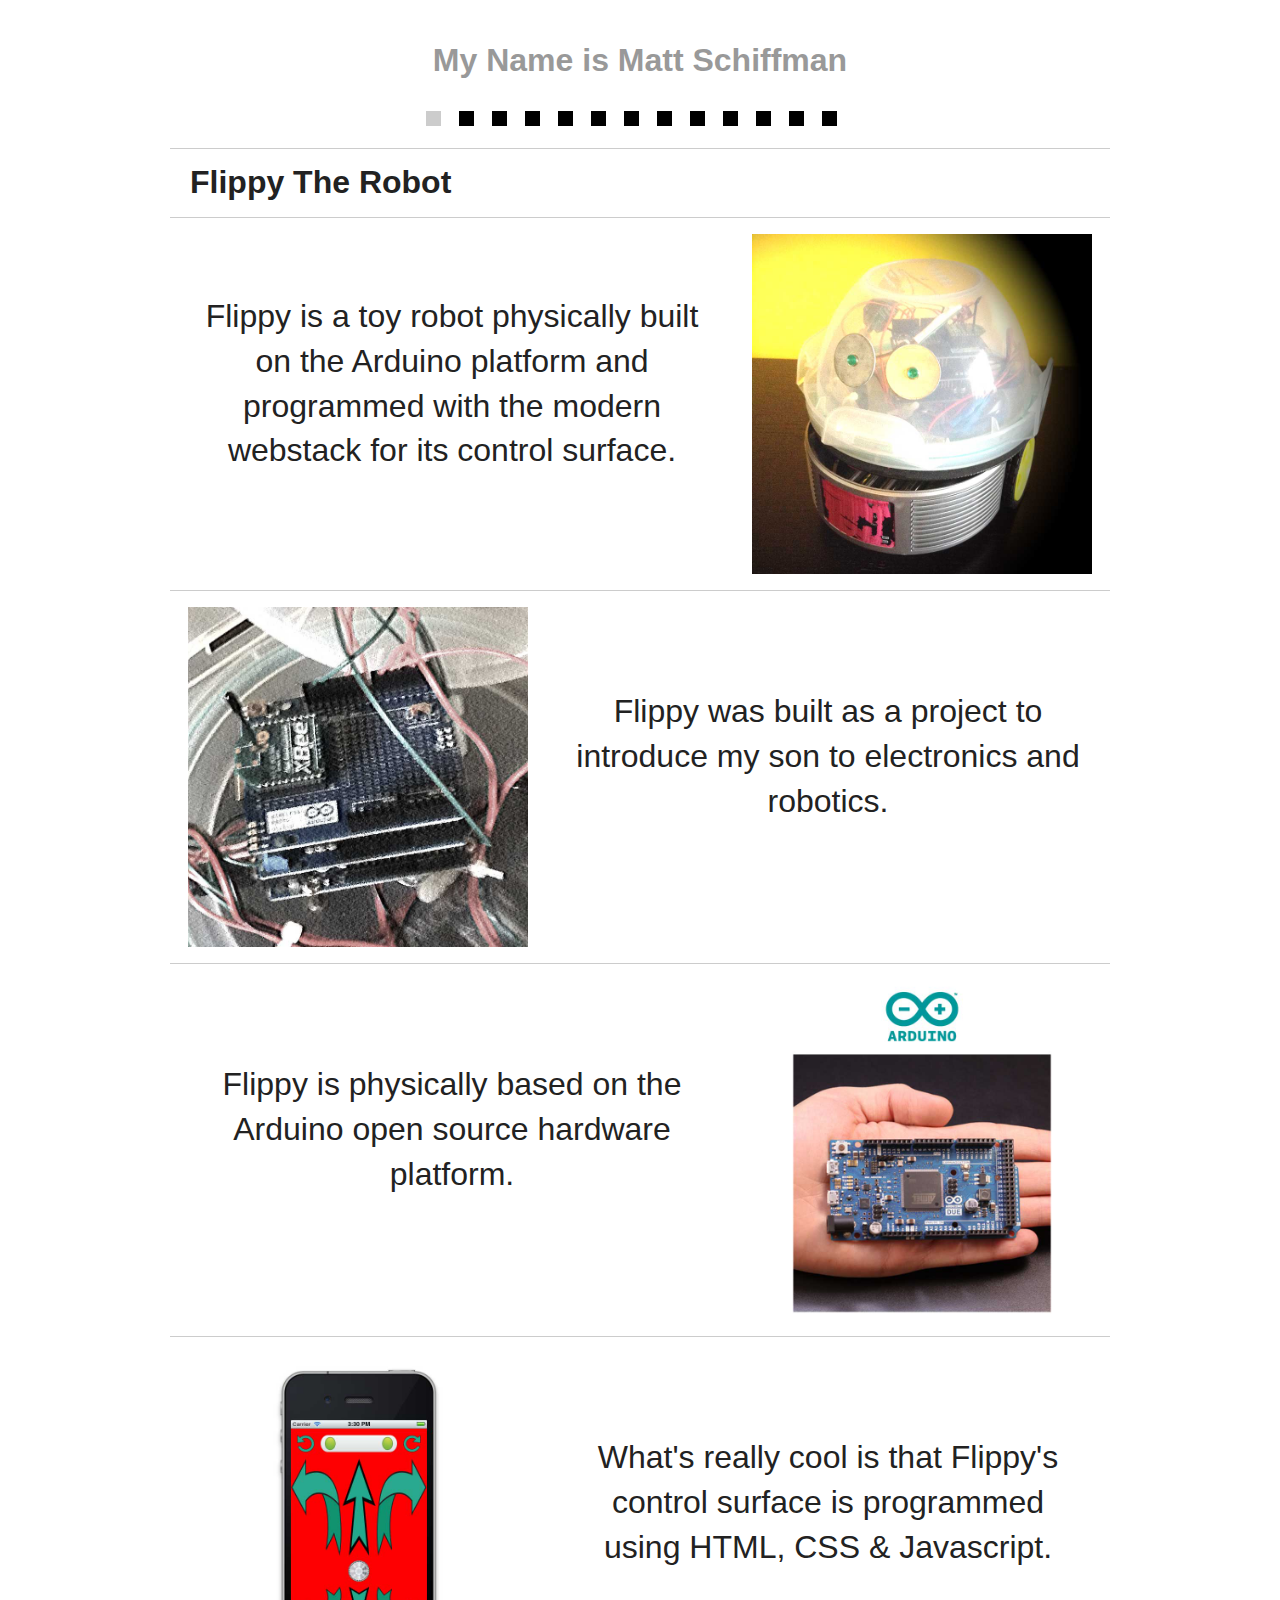
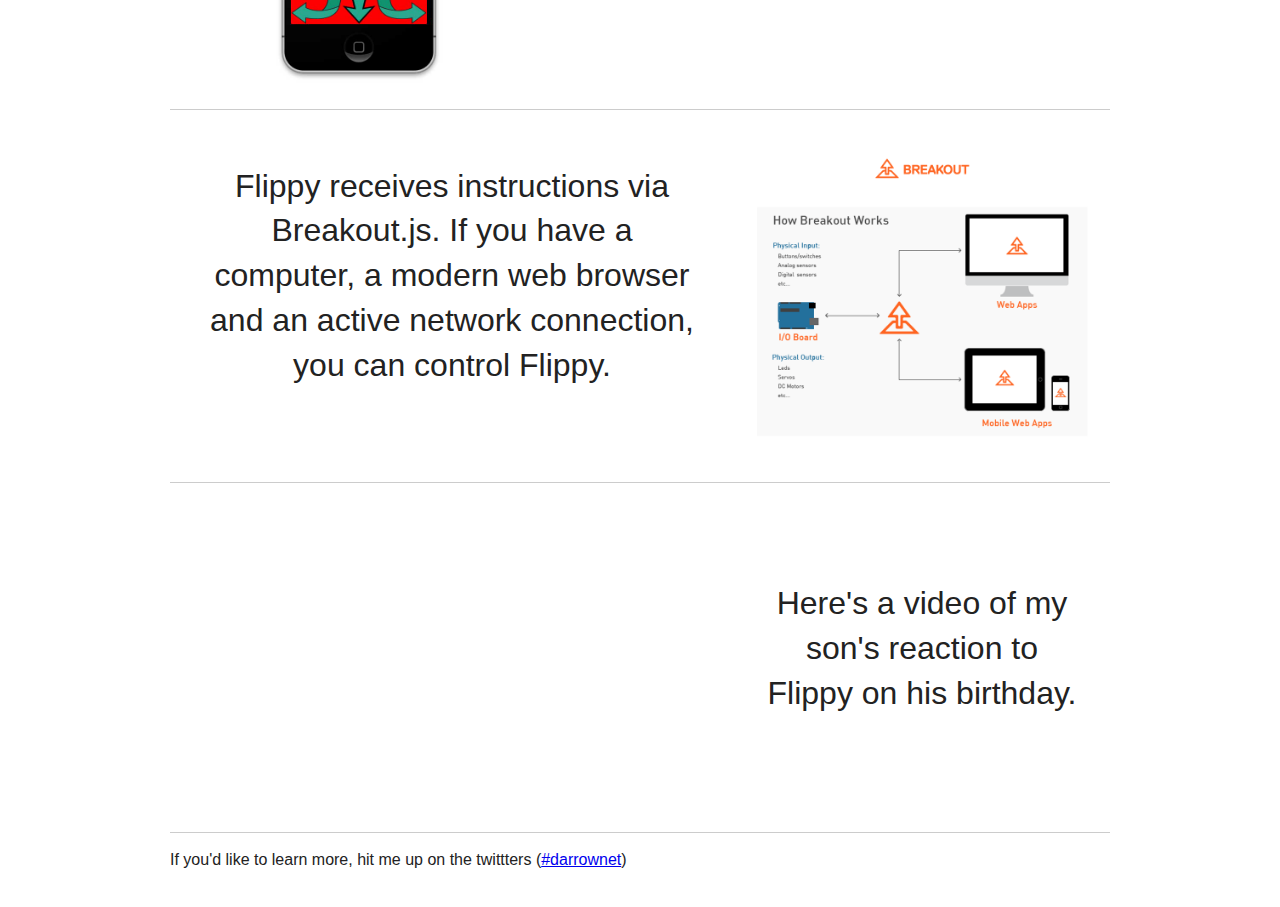
==== commit c503e745: "added Google Analytics" ====
--- a/index.html
+++ b/index.html
@@ -139,10 +139,14 @@
   <script type="text/javascript" language="javascript" src="js/vendor/jquery.fitvids.js"></script>
   <script type="text/javascript" language="javascript" src="js/plugins.js"></script>
   <script type="text/javascript" language="javascript" src="js/main-ck.js"></script>
-  <script>
-    var _gaq=[['_setAccount','UA-XXXXX-X'],['_trackPageview']];
-    (function(d,t){var g=d.createElement(t),s=d.getElementsByTagName(t)[0];
-    g.src=('https:'==location.protocol?'//ssl':'//www')+'.google-analytics.com/ga.js';
-    s.parentNode.insertBefore(g,s)}(document,'script'));
+  <script type="text/javascript">
+    var _gaq = _gaq || [];
+    _gaq.push(['_setAccount', 'UA-2914017-6']);
+    _gaq.push(['_trackPageview']);
+    (function() {
+      var ga = document.createElement('script'); ga.type = 'text/javascript'; ga.async = true;
+      ga.src = ('https:' == document.location.protocol ? 'https://ssl' : 'http://www') + '.google-analytics.com/ga.js';
+      var s = document.getElementsByTagName('script')[0]; s.parentNode.insertBefore(ga, s);
+    })();
   </script>
 </body>--- a/css/screen.css
+++ b/css/screen.css
@@ -1 +1 @@
-*{-moz-box-sizing:border-box;-webkit-box-sizing:border-box;box-sizing:border-box}.mainContainer{max-width:960px;position:relative;margin:0px auto;padding:10px 10px 0px 10px}.imgCarousel .topCar{background-color:white}.imgCarousel .topCar div{float:left;text-align:center;display:table-cell;vertical-align:middle;display:table;height:100px;font-size:1.2em;font-weight:bold;color:#999999;padding:0px 10px 0px 10px}.imgCarousel .topCar div p{display:table-cell;vertical-align:middle}.pageTitle{font-weight:bold;font-size:1.5em;text-align:center;padding:0px 20px 0px 20px;margin:0px;line-height:.9em}.rowdesc,.rowimg{padding:0px 30px 0px 30px}.rowdesc{display:table}.rowdesc p{display:table-cell;vertical-align:middle;height:100px;background-color:white;text-align:center;font-size:1.2em}.pagination{text-align:center}.pagination a{width:15px;height:15px;margin:0 15px 0 0;display:inline-block;background-color:black}.pagination a span{display:none}.pagination a.selected{background-color:#cccccc}@media only screen and (min-width: 640px){.imgCarousel .topCar{background-color:white}.imgCarousel .topCar div{font-size:2em;color:#999999}.pageTitle{font-weight:bold;font-size:2em;text-align:left;padding:0px 20px 0px 20px;margin:0px;line-height:1.1em}.rowdesc{width:60%}.rowdesc p{height:300px;font-size:2em}.rowimg{width:40%}#row1,#row3,#row5{float:none;clear:both}#row1 .rowdesc,#row3 .rowdesc,#row5 .rowdesc{float:left}#row1 .rowimg,#row3 .rowimg,#row5 .rowimg{float:right}#row2,#row4,#row6{float:none;clear:both}#row2 .rowdesc,#row4 .rowdesc,#row6 .rowdesc{float:right}#row2 .rowimg,#row4 .rowimg,#row6 .rowimg{float:left}#row6{float:none;clear:both}#row6 .rowdesc{float:right;width:40%}#row6 .rowvid{float:left;width:60%}}
+*{-moz-box-sizing:border-box;-webkit-box-sizing:border-box;box-sizing:border-box}.mainContainer{max-width:960px;position:relative;margin:0px auto;padding:10px 10px 20px 10px}.imgCarousel{padding:0px}.imgCarousel .topCar{background-color:white;padding:0px}.imgCarousel .topCar div{float:left;text-align:center;display:table-cell;vertical-align:middle;display:table;height:100px;font-size:1.1em;font-weight:bold;color:#999999;padding:0px 0px 0px 0px}.imgCarousel .topCar div p{display:table-cell;vertical-align:middle}.pageTitle{font-weight:bold;font-size:1.5em;text-align:center;padding:0px 20px 0px 20px;margin:0px;line-height:.9em}.rowdesc,.rowimg{padding:0px 30px 0px 30px}.rowdesc{display:table}.rowdesc p{display:table-cell;vertical-align:middle;height:100px;background-color:white;text-align:center;font-size:1.2em}.rowimg{text-align:center;width:280px;height:280px;padding:0px;margin:0px auto}.rowimg img{top:0px;left:0px;width:280px;height:280px}.pagination{text-align:center}.pagination a{width:15px;height:15px;margin:0 7px 0 0;display:inline-block;background-color:black}.pagination a span{display:none}.pagination a.selected{background-color:#cccccc}.contentRow{background-color:white}@media only screen and (min-width: 640px){.imgCarousel .topCar{background-color:white}.imgCarousel .topCar div{padding:0px 10px 0px 10px;font-size:2em;color:#999999}.pageTitle{font-weight:bold;font-size:2em;text-align:left;padding:0px 20px 0px 20px;margin:0px;line-height:1.1em}.rowdesc{width:60%}.rowdesc p{height:300px;font-size:1.7em}.rowimg{width:40% !important;height:auto}#row1,#row3,#row5{float:none;clear:both}#row1 .rowdesc,#row3 .rowdesc,#row5 .rowdesc{float:left}#row1 .rowimg,#row3 .rowimg,#row5 .rowimg{float:right}#row2,#row4,#row6{float:none;clear:both}#row2 .rowdesc,#row4 .rowdesc,#row6 .rowdesc{float:right}#row2 .rowimg,#row4 .rowimg,#row6 .rowimg{float:left}#row6{float:none;clear:both}#row6 .rowdesc{float:right;width:40%}#row6 .rowvid{float:left;width:60%}.pagination a{margin:0 14px 0 0}}@media only screen and (min-width: 768px){.rowdesc{width:60%}.rowdesc p{font-size:2em}.rowimg{text-align:center}.rowimg img{position:static;width:340px;height:340px}.pagination a{margin:0 18px 0 0}}
